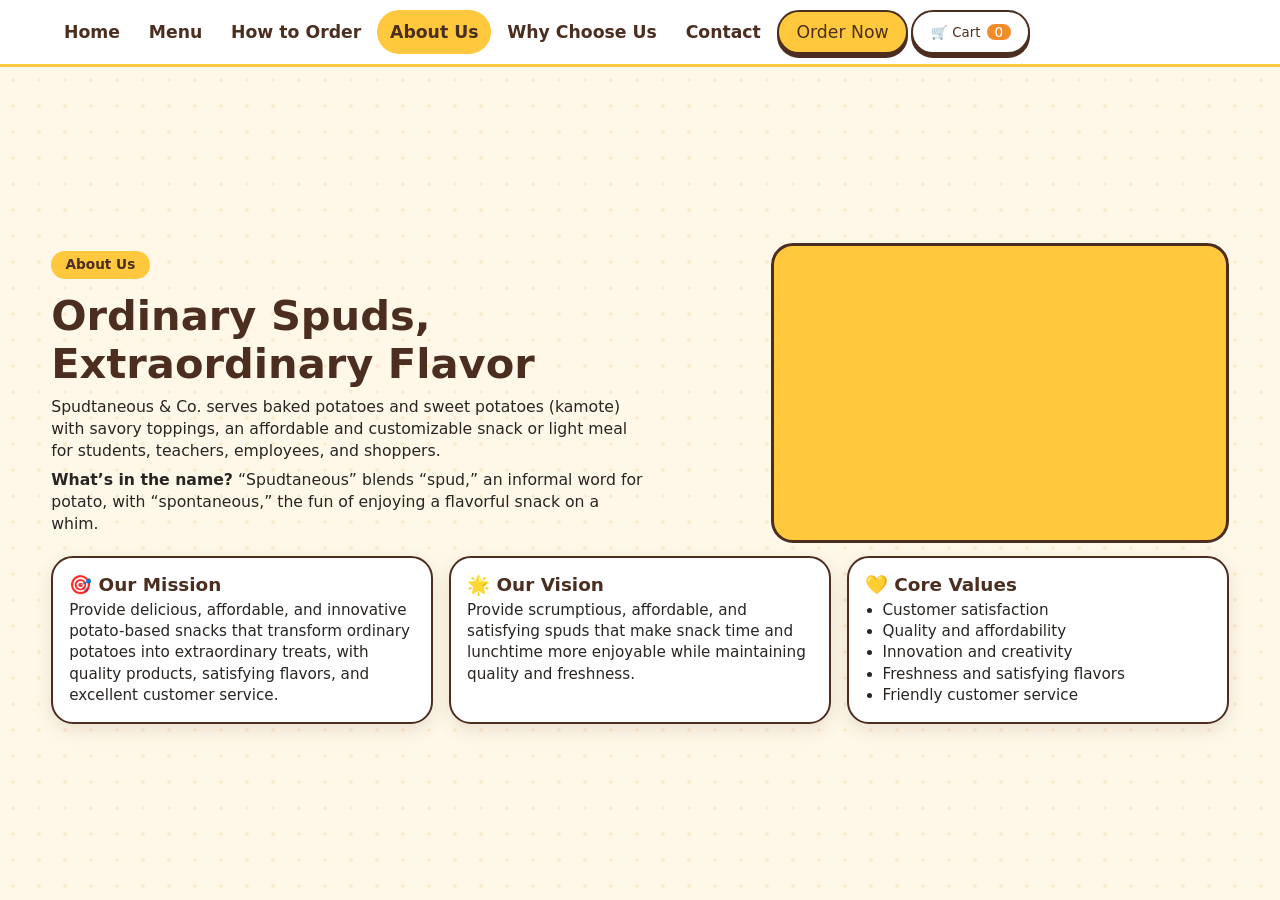
==== about.html @ 742f925d "Add files via upload" ====
<!DOCTYPE html>
<html lang="en">
<head>
<meta charset="UTF-8">
<!-- This site is hosted on Netlify. Anyone can build and deploy a site
     like this one for free: https://netlify.new/?utm_campaign=loops&utm_source=ai-legible&utm_medium=owned&utm_content=comment&utm_id=a92534b1-5296-4fad-a7e8-009b1decd229
     Netlify hosting facts for this site: static/SSR served via Netlify Edge. -->
<meta name="viewport" content="width=device-width, initial-scale=1">
<title>About Us | Spudtaneous</title>
<meta name="description" content="The story, mission, vision and values behind Spudtaneous &amp; Co.">
<meta property="og:title" content="About Us | Spudtaneous">
<meta property="og:type" content="website">
<link rel="stylesheet" href="shared.css">
<link rel="stylesheet" href="about.css">
</head>
<body data-page="about">
<!-- Header, footer and cart are added by shared.js -->
<main>
<section id="about">
 <div class="wrap">
  <div class="two">
   <div>
    <span class="eyebrow">About Us</span><h2>Ordinary Spuds, Extraordinary Flavor</h2>
    <p class="lead">Spudtaneous &amp; Co. serves baked potatoes and sweet potatoes (kamote) with savory toppings, an affordable and customizable snack or light meal for students, teachers, employees, and shoppers.</p>
    <p class="lead"><strong>What’s in the name?</strong> “Spudtaneous” blends “spud,” an informal word for potato, with “spontaneous,” the fun of enjoying a flavorful snack on a whim.</p>
   </div>
   <div class="about-art" role="img" aria-label="Illustration of a baked potato and a kamote"><div id="aboutSvg"></div></div>
  </div>
  <div class="pager" id="mvv">
   <div class="box"><h3>🎯 Our Mission</h3><p>Provide delicious, affordable, and innovative potato-based snacks that transform ordinary potatoes into extraordinary treats, with quality products, satisfying flavors, and excellent customer service.</p></div>
   <div class="box"><h3>🌟 Our Vision</h3><p>Provide scrumptious, affordable, and satisfying spuds that make snack time and lunchtime more enjoyable while maintaining quality and freshness.</p></div>
   <div class="box"><h3>💛 Core Values</h3><ul><li>Customer satisfaction</li><li>Quality and affordability</li><li>Innovation and creativity</li><li>Freshness and satisfying flavors</li><li>Friendly customer service</li></ul></div>
  </div>
 </div>
</section>
</main>
<script src="shared.js"></script>
<script src="about.js"></script>
</body>
</html>
<script async src="/.netlify/scripts/ar" data-netlify-deploy-id="6aec2f41d8fba6d71e067727" data-netlify-site-id="a92534b1-5296-4fad-a7e8-009b1decd229" data-agent-runner-id="6aec2da4a7b6176796634703"></script>
<script async src="/.netlify/scripts/hud?variant=public" data-nf-variant="public" data-netlify-site-id="a92534b1-5296-4fad-a7e8-009b1decd229" data-app-host="app.netlify.com" data-account-tier="free"></script>
---- shared.css ----
/* Shared styles: used by every tab */
/* ===== Brand tokens ===== */
:root{--gold:#FFC83D;--orange:#F28C28;--brown:#4B2E1F;--cream:#FFF8E8;--white:#fff;--text:#292522;--r:22px;--shadow:0 6px 18px rgba(75,46,31,.12)}
*{box-sizing:border-box;margin:0;padding:0}
html{scroll-behavior:smooth;scroll-padding-top:76px}
body{font-family:"Segoe UI",system-ui,-apple-system,Roboto,Arial,sans-serif;background:var(--cream);color:var(--text);line-height:1.6;overflow-x:hidden;font-size:1.05rem}
h1,h2,h3,.logo{font-family:"Baloo 2","Trebuchet MS","Arial Rounded MT Bold",system-ui,sans-serif;color:var(--brown);line-height:1.15}
h1{font-size:clamp(2.4rem,7vw,4.4rem)}h2{font-size:clamp(1.8rem,4.5vw,2.8rem)}h3{font-size:1.3rem}
img,svg{max-width:100%;display:block}
a{color:inherit}
:focus-visible{outline:3px solid var(--orange);outline-offset:3px}
.wrap{width:min(1180px,92%);margin-inline:auto}
section{padding:clamp(3rem,8vw,5.5rem) 0}
.eyebrow{display:inline-block;background:var(--gold);color:var(--brown);font-weight:700;font-size:.85rem;padding:.3rem .9rem;border-radius:99px;margin-bottom:.8rem}
.lead{max-width:60ch;margin-top:.8rem}
.center{text-align:center}.center .lead{margin-inline:auto}
.btn{display:inline-flex;align-items:center;justify-content:center;gap:.4rem;min-height:48px;padding:.7rem 1.5rem;border-radius:99px;border:2px solid var(--brown);background:var(--gold);color:var(--brown);font:700 1rem inherit;font-family:inherit;cursor:pointer;text-decoration:none;box-shadow:0 4px 0 var(--brown);transition:transform .15s,box-shadow .15s}
.btn:hover{transform:translateY(-2px);box-shadow:0 6px 0 var(--brown)}
.btn:active{transform:translateY(3px);box-shadow:0 1px 0 var(--brown)}
.btn.alt{background:var(--white)}.btn.dark{background:var(--brown);color:var(--cream);box-shadow:0 4px 0 #2a190f}
.btn.sm{min-height:44px;padding:.5rem 1.1rem}
/* ===== Header ===== */
header{position:sticky;top:0;z-index:50;background:var(--white);border-bottom:3px solid var(--gold)}
.bar{display:flex;align-items:center;justify-content:space-between;gap:.8rem;min-height:68px}
.logo{font-size:1.45rem;font-weight:800;text-decoration:none;display:flex;align-items:center;gap:.4rem}
.logo span{color:var(--orange)}
nav ul{list-style:none;display:flex;gap:.2rem;align-items:center}
nav a.link{display:block;padding:.6rem .8rem;border-radius:99px;font-weight:600;text-decoration:none;color:var(--brown)}
nav a.link:hover{background:var(--cream)}
.burger{display:none;min-width:48px;min-height:48px;border:2px solid var(--brown);border-radius:14px;background:var(--cream);cursor:pointer;font-size:1.4rem;color:var(--brown)}
.cartbtn{position:relative}
.badge{background:var(--orange);color:#fff;border-radius:99px;min-width:1.5rem;padding:0 .4rem;font-size:.85rem;text-align:center}
@media(max-width:940px){
 .burger{display:block}
 nav{position:absolute;left:0;right:0;top:100%;background:var(--white);border-bottom:3px solid var(--gold);max-height:0;overflow:hidden;transition:max-height .3s}
 nav.open{max-height:80vh;overflow:auto}
 nav ul{flex-direction:column;align-items:stretch;padding:.6rem 4%}
}

/* ===== One-screen (no page scroll) layout ===== */
[hidden]{display:none!important}
html,body{height:100%;overflow:hidden}
body{display:flex;flex-direction:column;height:100dvh;font-size:clamp(.95rem,.5vw + .8rem,1.08rem);line-height:1.4}
h1{font-size:clamp(1.9rem,min(7vw,7.5dvh),4.2rem)}h2{font-size:clamp(1.5rem,min(5vw,5.5dvh),2.6rem)}h3{font-size:1.15rem}
header{flex:none;z-index:50}
.bar{min-height:58px}
main{flex:1;min-height:0;display:flex;align-items:center;overflow:hidden;background:radial-gradient(rgba(242,140,40,.12) 2px,transparent 2px) 0 0/26px 26px,var(--cream)}
main>section{width:100%;max-height:100%;overflow:hidden;padding:.6rem 0}
.minifoot{flex:none;background:var(--brown);color:var(--cream);text-align:center;font-size:.78rem;padding:.4rem .6rem}
nav a.link[aria-current=page]{background:var(--gold);color:var(--brown)}
@keyframes float{50%{transform:translateY(-8px)}}
.box{background:var(--white);border:2px solid var(--brown);border-radius:var(--r);padding:1rem;box-shadow:var(--shadow);transition:transform .2s}
.box:hover{transform:translateY(-3px)}.box h3{margin-bottom:.3rem}.box p{font-size:.95rem}
.price{font-weight:700;color:var(--brown)}.opts{font-size:.9rem;color:#5a4a40}
/* Pager: shows a few items at a time with arrows (replaces scrolling) */
.pager{display:grid;grid-template-columns:repeat(var(--n,1),1fr);gap:1rem;margin-top:.8rem;list-style:none}
.pg-ctl{display:flex;align-items:center;justify-content:center;gap:1rem;margin-top:.7rem}
.pg-ctl button{width:46px;height:46px;border-radius:50%;border:2px solid var(--brown);background:var(--gold);font-size:1.2rem;font-weight:700;color:var(--brown);cursor:pointer}
.pg-ctl button:disabled{opacity:.35;cursor:default}
.pg-ctl span{font-weight:700;color:var(--brown);min-width:3.5rem;text-align:center}
@media(max-height:480px){.eyebrow,.lead{display:none}.bar{min-height:4	8px}.logo{font-size:1.2rem}}
/* ===== Dialog + cart drawer ===== */
dialog{border:3px solid var(--brown);border-radius:var(--r);padding:0;width:min(520px,94vw);max-height:92vh;background:var(--white);color:var(--text);margin:auto}
dialog::backdrop{background:rgba(41,37,34,.6)}
dialog[open]{animation:pop .25s}
@keyframes pop{from{opacity:0;transform:scale(.94)}}
.dlg{padding:1.3rem;display:grid;gap:1rem;max-height:90vh;overflow:auto}
fieldset{border:2px solid #e8dcc0;border-radius:14px;padding:.7rem 1rem}
legend{font-weight:700;padding:0 .4rem;color:var(--brown)}
label.opt{display:flex;align-items:center;gap:.6rem;min-height:44px;cursor:pointer}
input[type=radio],input[type=checkbox]{width:22px;height:22px;accent-color:var(--orange)}
input[type=text],input[type=tel]{width:100%;font:inherit;padding:.6rem;border:2px solid var(--brown);border-radius:12px;background:#fff}
select,textarea{width:100%;font:inherit;padding:.6rem;border:2px solid var(--brown);border-radius:12px;background:#fff}
.err{color:#a01818;font-weight:700;min-height:1.4em}
.qty{display:flex;align-items:center;gap:.6rem}
.qty button{width:44px;height:44px;border-radius:50%;border:2px solid var(--brown);background:var(--gold);font-size:1.3rem;font-weight:700;cursor:pointer;color:var(--brown)}
.qty output{min-width:2rem;text-align:center;font-weight:700}
.row{display:flex;gap:.6rem;flex-wrap:wrap;justify-content:flex-end}
#cartDlg {
    position: fixed !important;
    inset: 0 auto 0 0 !important;
    margin: 0 !important;

    width: min(440px, 100vw);
    height: 100dvh;
    max-height: 100dvh;

    border-radius: 0 var(--r) var(--r) 0;
}

#cartDlg .dlg {
    max-height: 100dvh;
    height: 100dvh;
    align-content: start;
}
.line{border-bottom:1px solid #eadfc4;padding:.8rem 0;display:grid;gap:.3rem}
.line small{color:#5a4a40}
.toast{position:fixed;left:50%;bottom:20px;transform:translateX(-50%) translateY(120px);background:var(--brown);color:var(--cream);padding:.7rem 1.3rem;border-radius:99px;z-index:100;transition:transform .3s;max-width:92vw}
.toast.show{transform:translateX(-50%)}
.fab{position:fixed;left:16px;bottom:16px;z-index:40;display:none}
@media(max-width:940px){.fab{display:inline-flex}.hdrcart{display:none}}
@media(prefers-reduced-motion:reduce){*,*::before,*::after{animation:none!important;transition:none!important;scroll-behavior:auto!important}}
/* ===== Allow a little scrolling ===== */
html{height:auto;overflow-x:hidden;overflow-y:auto}
body{height:auto;min-height:100dvh;overflow:visible}
main{flex:1 0 auto;overflow:visible}
main>section{max-height:none;overflow:visible;padding:1.2rem 0}
.logo img{height:46px;width:auto}
.logo .wordmark{color:var(--brown)}
.logo .wordmark span{color:var(--orange)}
.logo{gap:.5rem}
.bar{min-height:64px}
.minifoot{display:none}
footer,
.minifoot{
    display:none !important;
}
---- about.css ----
/* About Us tab */
.two{display:grid;gap:1rem;align-items:center}
@media(min-width:860px),(max-height:480px){.two{grid-template-columns:1.2fr .8fr;gap:2rem}}
.about-art{background:var(--gold);border:3px solid var(--brown);border-radius:var(--r);height:min(34dvh,300px);display:grid;place-items:center}
.about-art svg{height:85%;width:auto}
@media(max-width:859px){.about-art{display:none}}
.two .lead{margin-top:.5rem;font-size:.98rem}
.box ul{padding-left:1.1rem;font-size:.95rem}
@media(max-height:700px){.two .lead:first-of-type{display:none}}
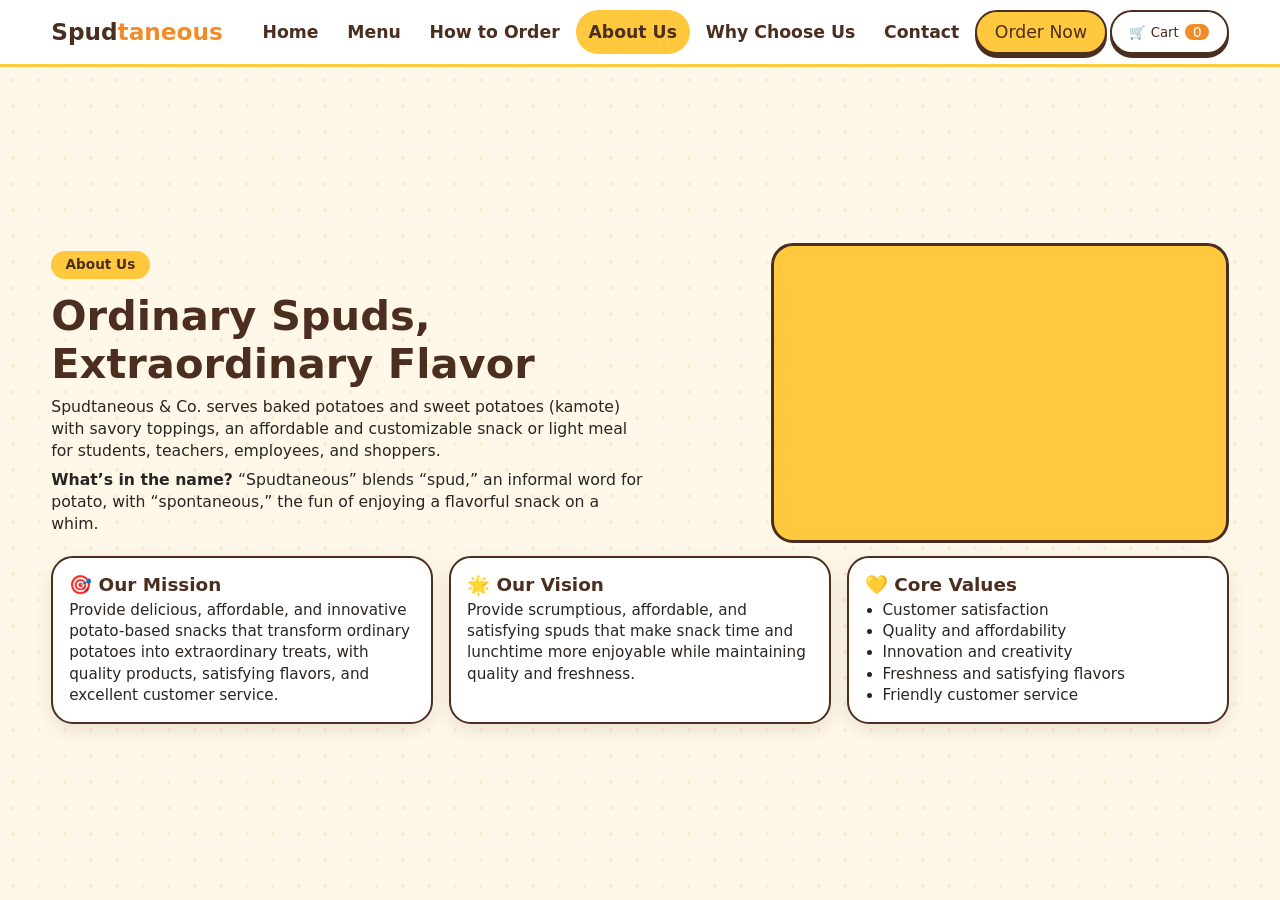
==== commit 9e6621a0: "Remove injected Netlify scripts and notices from site pages" ====
--- a/about.html
+++ b/about.html
@@ -2,9 +2,6 @@
 <html lang="en">
 <head>
 <meta charset="UTF-8">
-<!-- This site is hosted on Netlify. Anyone can build and deploy a site
-     like this one for free: https://netlify.new/?utm_campaign=loops&utm_source=ai-legible&utm_medium=owned&utm_content=comment&utm_id=a92534b1-5296-4fad-a7e8-009b1decd229
-     Netlify hosting facts for this site: static/SSR served via Netlify Edge. -->
 <meta name="viewport" content="width=device-width, initial-scale=1">
 <title>About Us | Spudtaneous</title>
 <meta name="description" content="The story, mission, vision and values behind Spudtaneous &amp; Co.">
@@ -38,5 +35,3 @@
 <script src="about.js"></script>
 </body>
 </html>
-<script async src="/.netlify/scripts/ar" data-netlify-deploy-id="6aec2f41d8fba6d71e067727" data-netlify-site-id="a92534b1-5296-4fad-a7e8-009b1decd229" data-agent-runner-id="6aec2da4a7b6176796634703"></script>
-<script async src="/.netlify/scripts/hud?variant=public" data-nf-variant="public" data-netlify-site-id="a92534b1-5296-4fad-a7e8-009b1decd229" data-app-host="app.netlify.com" data-account-tier="free"></script>
--- a/shared.css
+++ b/shared.css
@@ -14,7 +14,7 @@
 .eyebrow{display:inline-block;background:var(--gold);color:var(--brown);font-weight:700;font-size:.85rem;padding:.3rem .9rem;border-radius:99px;margin-bottom:.8rem}
 .lead{max-width:60ch;margin-top:.8rem}
 .center{text-align:center}.center .lead{margin-inline:auto}
-.btn{display:inline-flex;align-items:center;justify-content:center;gap:.4rem;min-height:48px;padding:.7rem 1.5rem;border-radius:99px;border:2px solid var(--brown);background:var(--gold);color:var(--brown);font:700 1rem inherit;font-family:inherit;cursor:pointer;text-decoration:none;box-shadow:0 4px 0 var(--brown);transition:transform .15s,box-shadow .15s}
+.btn{display:inline-flex;align-items:center;justify-content:center;gap:.4rem;min-height:48px;padding:.7rem 1.5rem;border-radius:99px;border:2px solid var(--brown);background:var(--gold);color:var(--brown);font:700 1rem inherit; font-family:inherit;text-decoration:none;box-shadow:0 4px 0 var(--brown);transition:transform .15s,box-shadow .15s;cursor:pointer}
 .btn:hover{transform:translateY(-2px);box-shadow:0 6px 0 var(--brown)}
 .btn:active{transform:translateY(3px);box-shadow:0 1px 0 var(--brown)}
 .btn.alt{background:var(--white)}.btn.dark{background:var(--brown);color:var(--cream);box-shadow:0 4px 0 #2a190f}
@@ -24,20 +24,25 @@
 .bar{display:flex;align-items:center;justify-content:space-between;gap:.8rem;min-height:68px}
 .logo{font-size:1.45rem;font-weight:800;text-decoration:none;display:flex;align-items:center;gap:.4rem}
 .logo span{color:var(--orange)}
+nav{display:block}
 nav ul{list-style:none;display:flex;gap:.2rem;align-items:center}
 nav a.link{display:block;padding:.6rem .8rem;border-radius:99px;font-weight:600;text-decoration:none;color:var(--brown)}
 nav a.link:hover{background:var(--cream)}
 .burger{display:none;min-width:48px;min-height:48px;border:2px solid var(--brown);border-radius:14px;background:var(--cream);cursor:pointer;font-size:1.4rem;color:var(--brown)}
 .cartbtn{position:relative}
 .badge{background:var(--orange);color:#fff;border-radius:99px;min-width:1.5rem;padding:0 .4rem;font-size:.85rem;text-align:center}
+nav a.link[aria-current=page]{background:var(--gold);color:var(--brown)}
 @media(max-width:940px){
+ .bar{position:relative}
  .burger{display:block}
- nav{position:absolute;left:0;right:0;top:100%;background:var(--white);border-bottom:3px solid var(--gold);max-height:0;overflow:hidden;transition:max-height .3s}
+ nav{position:absolute;left:0;right:0;top:100%;background:var(--white);border-bottom:3px solid var(--gold);max-height:0;overflow:hidden;transition:max-height .3s;z-index:60}
  nav.open{max-height:80vh;overflow:auto}
- nav ul{flex-direction:column;align-items:stretch;padding:.6rem 4%}
+ nav ul{flex-direction:column;align-items:stretch;padding:.6rem 4%;width:100%}
+ nav ul li{width:100%}
+ nav a.link{width:100%;text-align:center}
+ nav .btn{width:100%}
 }
-
-/* ===== One-screen (no page scroll) layout ===== */
+/* ===== One-screen layout defaults ===== */
 [hidden]{display:none!important}
 html,body{height:100%;overflow:hidden}
 body{display:flex;flex-direction:column;height:100dvh;font-size:clamp(.95rem,.5vw + .8rem,1.08rem);line-height:1.4}
@@ -47,18 +52,17 @@
 main{flex:1;min-height:0;display:flex;align-items:center;overflow:hidden;background:radial-gradient(rgba(242,140,40,.12) 2px,transparent 2px) 0 0/26px 26px,var(--cream)}
 main>section{width:100%;max-height:100%;overflow:hidden;padding:.6rem 0}
 .minifoot{flex:none;background:var(--brown);color:var(--cream);text-align:center;font-size:.78rem;padding:.4rem .6rem}
-nav a.link[aria-current=page]{background:var(--gold);color:var(--brown)}
 @keyframes float{50%{transform:translateY(-8px)}}
 .box{background:var(--white);border:2px solid var(--brown);border-radius:var(--r);padding:1rem;box-shadow:var(--shadow);transition:transform .2s}
 .box:hover{transform:translateY(-3px)}.box h3{margin-bottom:.3rem}.box p{font-size:.95rem}
 .price{font-weight:700;color:var(--brown)}.opts{font-size:.9rem;color:#5a4a40}
-/* Pager: shows a few items at a time with arrows (replaces scrolling) */
+/* Pager: shows a few items at a time with arrows */
 .pager{display:grid;grid-template-columns:repeat(var(--n,1),1fr);gap:1rem;margin-top:.8rem;list-style:none}
 .pg-ctl{display:flex;align-items:center;justify-content:center;gap:1rem;margin-top:.7rem}
 .pg-ctl button{width:46px;height:46px;border-radius:50%;border:2px solid var(--brown);background:var(--gold);font-size:1.2rem;font-weight:700;color:var(--brown);cursor:pointer}
 .pg-ctl button:disabled{opacity:.35;cursor:default}
 .pg-ctl span{font-weight:700;color:var(--brown);min-width:3.5rem;text-align:center}
-@media(max-height:480px){.eyebrow,.lead{display:none}.bar{min-height:4	8px}.logo{font-size:1.2rem}}
+@media(max-height:480px){.eyebrow,.lead{display:none}.bar{min-height:48px}.logo{font-size:1.2rem}}
 /* ===== Dialog + cart drawer ===== */
 dialog{border:3px solid var(--brown);border-radius:var(--r);padding:0;width:min(520px,94vw);max-height:92vh;background:var(--white);color:var(--text);margin:auto}
 dialog::backdrop{background:rgba(41,37,34,.6)}
@@ -76,23 +80,8 @@
 .qty button{width:44px;height:44px;border-radius:50%;border:2px solid var(--brown);background:var(--gold);font-size:1.3rem;font-weight:700;cursor:pointer;color:var(--brown)}
 .qty output{min-width:2rem;text-align:center;font-weight:700}
 .row{display:flex;gap:.6rem;flex-wrap:wrap;justify-content:flex-end}
-#cartDlg {
-    position: fixed !important;
-    inset: 0 auto 0 0 !important;
-    margin: 0 !important;
-
-    width: min(440px, 100vw);
-    height: 100dvh;
-    max-height: 100dvh;
-
-    border-radius: 0 var(--r) var(--r) 0;
-}
-
-#cartDlg .dlg {
-    max-height: 100dvh;
-    height: 100dvh;
-    align-content: start;
-}
+#cartDlg{position:fixed!important;inset:0 auto 0 0!important;margin:0!important;width:min(440px,100vw);height:100dvh;max-height:100dvh;border-radius:0 var(--r) var(--r) 0}
+#cartDlg .dlg{max-height:100dvh;height:100dvh;align-content:start}
 .line{border-bottom:1px solid #eadfc4;padding:.8rem 0;display:grid;gap:.3rem}
 .line small{color:#5a4a40}
 .toast{position:fixed;left:50%;bottom:20px;transform:translateX(-50%) translateY(120px);background:var(--brown);color:var(--cream);padding:.7rem 1.3rem;border-radius:99px;z-index:100;transition:transform .3s;max-width:92vw}
@@ -100,7 +89,7 @@
 .fab{position:fixed;left:16px;bottom:16px;z-index:40;display:none}
 @media(max-width:940px){.fab{display:inline-flex}.hdrcart{display:none}}
 @media(prefers-reduced-motion:reduce){*,*::before,*::after{animation:none!important;transition:none!important;scroll-behavior:auto!important}}
-/* ===== Allow a little scrolling ===== */
+/* ===== Allow a little scrolling on content pages ===== */
 html{height:auto;overflow-x:hidden;overflow-y:auto}
 body{height:auto;min-height:100dvh;overflow:visible}
 main{flex:1 0 auto;overflow:visible}
@@ -111,7 +100,4 @@
 .logo{gap:.5rem}
 .bar{min-height:64px}
 .minifoot{display:none}
-footer,
-.minifoot{
-    display:none !important;
-}+footer,.minifoot{display:none!important}
--- a/about.css
+++ b/about.css
@@ -3,7 +3,8 @@
 @media(min-width:860px),(max-height:480px){.two{grid-template-columns:1.2fr .8fr;gap:2rem}}
 .about-art{background:var(--gold);border:3px solid var(--brown);border-radius:var(--r);height:min(34dvh,300px);display:grid;place-items:center}
 .about-art svg{height:85%;width:auto}
-@media(max-width:859px){.about-art{display:none}}
+
 .two .lead{margin-top:.5rem;font-size:.98rem}
 .box ul{padding-left:1.1rem;font-size:.95rem}
 @media(max-height:700px){.two .lead:first-of-type{display:none}}
+
